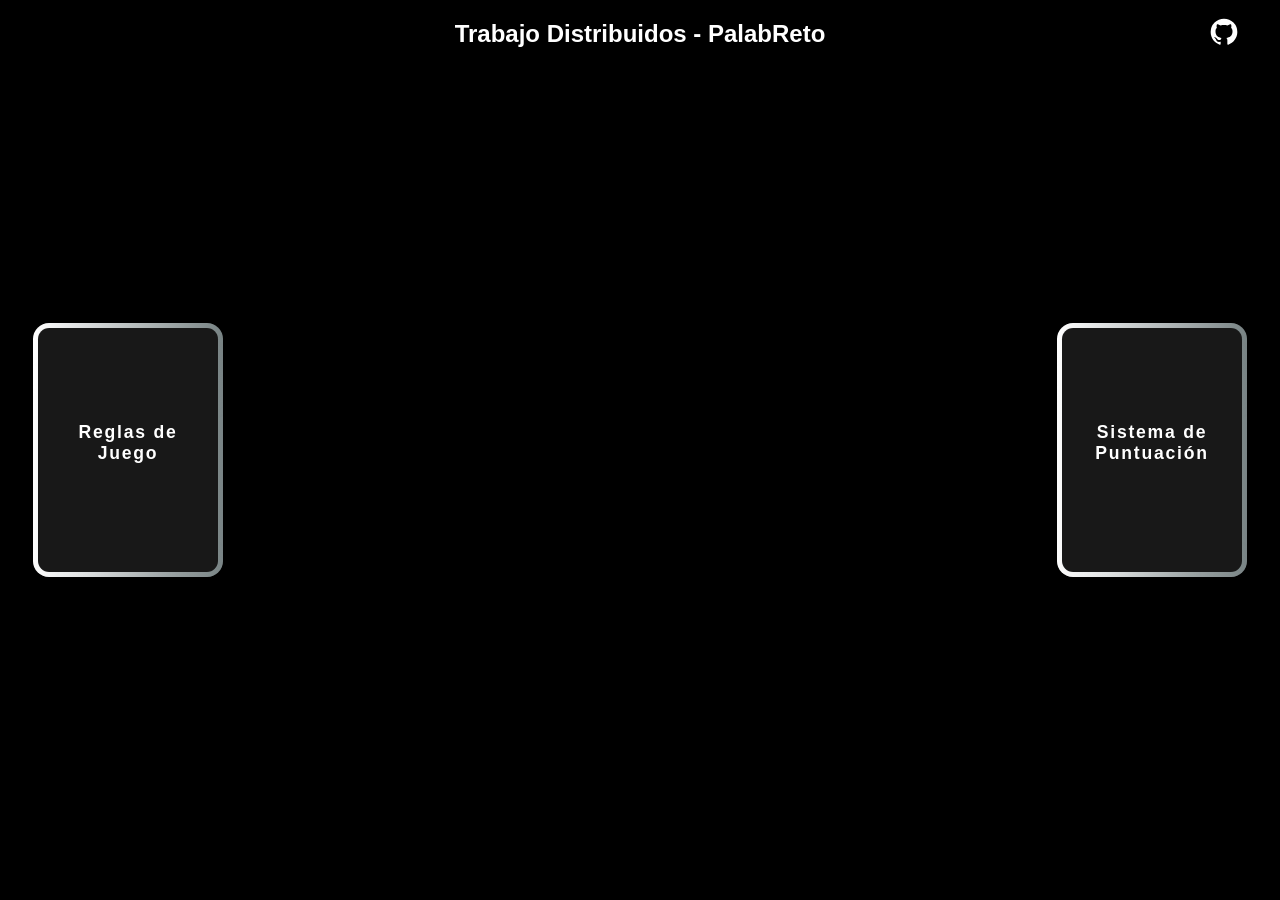
==== src/servidor/web/statics/Modalidad1vs1.html @ a11df106 "Cambios viernes 5 y sabado 6" ====
<!DOCTYPE html>
<html>
<head>
<meta charset="ISO-8859-1">
<title>PalabReto - 1v1</title>
<link rel="stylesheet" href="styles.css">
</head>
<body>
	<!-- Spline en el fondo -->
	<div class="spline-container">
		<iframe
			src='https://my.spline.design/nexbotrobotcharacterconcept-xn9XF0bH3f8xTolDXqh8ShK8/'
			frameborder='0' width='100%' height='100%'></iframe>
	</div>
	<!-- Contenido overlay con grid -->
	<div class="content-overlay">
		<div class="parent">
			<!-- div1 - Header -->
			<div class="div1">
				<header class="header">
					<h1>Trabajo Distribuidos - PalabReto</h1>
					<nav>
						<a href="https://github.com/sadie27/TrabajoDistribuidos2025"
							target="_blank"><svg xmlns="http://www.w3.org/2000/svg"
								width="1em" height="1em" viewBox="0 0 24 24">
								<title xmlns=""></title><path fill="currentColor"
									d="M12 2A10 10 0 0 0 2 12c0 4.42 2.87 8.17 6.84 9.5c.5.08.66-.23.66-.5v-1.69c-2.77.6-3.36-1.34-3.36-1.34c-.46-1.16-1.11-1.47-1.11-1.47c-.91-.62.07-.6.07-.6c1 .07 1.53 1.03 1.53 1.03c.87 1.52 2.34 1.07 2.91.83c.09-.65.35-1.09.63-1.34c-2.22-.25-4.55-1.11-4.55-4.92c0-1.11.38-2 1.03-2.71c-.1-.25-.45-1.29.1-2.64c0 0 .84-.27 2.75 1.02c.79-.22 1.65-.33 2.5-.33s1.71.11 2.5.33c1.91-1.29 2.75-1.02 2.75-1.02c.55 1.35.2 2.39.1 2.64c.65.71 1.03 1.6 1.03 2.71c0 3.82-2.34 4.66-4.57 4.91c.36.31.69.92.69 1.85V21c0 .27.16.59.67.5C19.14 20.16 22 16.42 22 12A10 10 0 0 0 12 2" /></svg></a>
					</nav>
				</header>
			</div>
			<!-- div2 - Texto izquierda -->
			<div class="div2">
				<div class="card">
					<div class="card-info">
						<div class="card-content">
							<p class="title">Reglas de Juego</p>
							<p class="description">Desaf�a a otro jugador en tiempo real.
								Descubre qui�n puede formar m�s palabras.</p>
						</div>
					</div>
				</div>
			</div>
			<!-- div3 - Texto derecha -->
			<div class="div3">
				<div class="card">
					<div class="card-info">
						<div class="card-content">
							<p class="title">Sistema de Puntuaci�n</p>
							<p class="description">Juega a tu propio ritmo. Un nuevo
								desaf�o cada d�a.</p>
						</div>
					</div>
				</div>
			</div>
		</div>
	</div>
	<script>
        setTimeout(() => {
            document.body.classList.add('show-content');
        }, 0);
 
    </script>
</body>
</html>
---- src/servidor/web/statics/styles.css ----
/* Reset */
* {
    margin: 0;
    padding: 0;
    box-sizing: border-box;
}

/* Body */
body {
    background-color: #000;
    overflow-x: hidden;
    font-family: Arial, sans-serif;
    color: #fff;
    min-height: 100vh;
}
.spline-container {
    position: fixed;
    top: 0;
    left: 0;
    width: 100vw;
    height: 100vh;
    z-index: 1;
    pointer-events: all; 
}

.spline-container iframe {
    border: none;
    display: block;
    pointer-events: all; 
}
.content-overlay {
    position: relative;
    z-index: 2;
    opacity: 0;
    transform: translateY(50px);
    transition: all 1s ease;
    pointer-events: none; 
    min-height: 100vh;
}

body.show-content .content-overlay {
    opacity: 1;
    transform: translateY(0);
}

/* Grid principal */
.parent {
    display: grid;
    grid-template-columns: repeat(5, 1fr);
    grid-template-rows: repeat(5, 1fr);
    grid-column-gap: 0px;
    grid-row-gap: 0px;
    min-height: 100vh;

}

.div1 { grid-area: 1 / 1 / 2 / 6; pointer-events: all; }
.div2 { grid-area: 2 / 1 / 5 / 2; pointer-events: all; }
.div3 { grid-area: 2 / 5 / 5 / 6; pointer-events: all; }


.header {
    background: rgba(0, 0, 0, 0.8);
    backdrop-filter: blur(10px);
    padding: 20px 40px;
    display: flex;
    justify-content: center;
    align-items: center;
    position: relative;
}

.header h1 {
    font-size: 1.5rem;
}

.header nav {
    display: flex;
    gap: 30px;
    position: absolute;
    right: 40px;
}

.header nav a {
    color: #fff;
    text-decoration: none;
    transition: color 0.3s;
}
.header nav a svg {
    width: 32px;
    height: 32px;}

.header nav a:hover {
    color:#000 ;

}
.header nav svg:hover {
	background:#FFFF;
	border-radius: 50%;
}

/* Contenedores laterales para cards y botones */
.div2, .div3 {
    background: rgba(0, 0, 0, 0.6);
    backdrop-filter: blur(10px);
    padding: 30px 20px;
    display: flex;
    flex-direction: column;
    justify-content: center;
    align-items: center;
    gap: 30px;
}

/* Texto lateral */
.side-text {
    background: rgba(0, 0, 0, 0.6);
    backdrop-filter: blur(10px);
    padding: 30px 20px;
    height: 100%;
    display: flex;
    flex-direction: column;
    justify-content: center;
    align-items: center;
    text-align: center;
}

.side-text h3 {
    font-size: 1.8rem;
    margin-bottom: 10px;
    color: #ff004d;
}

.side-text p {
    font-size: 1.2rem;
}

/* ==================== BOTONES PLAY ==================== */

.play-button-container {
    position: relative;
    display: inline-block;
}

.play-button {
    position: relative;
    padding: 1.2em 3em;
    border: none;
    outline: none;
    background-color: transparent;
    color: #FFFFFF;
    font-size: 20px;
    font-weight: bold;
    letter-spacing: 2px;
    text-transform: uppercase;
    cursor: pointer;
    transition: 0.3s ease;
    z-index: 2;
    overflow: hidden;
    display: flex;
    align-items: center;
    justify-content: center;
}

.play-button:hover {
    background-color:#000 ;
    transform: scale(1.05);
   
}

.play-button:active {
    transform: scale(0.95);
    background-color: #FFFFFF;
    box-shadow: 0 0 10px #FFFFFF, 0 0 20px #FFFFFF, 0 0 30px #FFFFFF;
    color:#000;
}

.button-text {
    position: relative;
    z-index: 3;
}

.clip {
    position: absolute;
    top: 0;
    left: 0;
    width: 100%;
    height: 100%;
    border: 5px solid #FFFFFF;
    clip-path: polygon(20% 0%, 80% 0%, 100% 30%, 100% 70%, 80% 100%, 20% 100%, 0% 70%, 0% 30%);
    box-shadow: inset 0 0 15px rgba(0, 0, 0, 0.6);
    transition: 0.3s ease;
    animation: shape-glitch 1.5s infinite ease-in-out;
}

.play-button:hover .clip {
    box-shadow: inset 0 0 25px #FFFFFF;
}

.corner {
    position: absolute;
    width: 30px;
    height: 30px;
    background-color: #FFFFFF;
    transform: rotate(45deg);
    box-shadow: inset 1px 1px 8px #FFFFFF;
    transition: 0.2s ease;
    animation: corner-glitch 2s infinite ease-in-out;
}

.top-left {
    top: -15px;
    left: -15px;
}

.top-right {
    top: -15px;
    right: -15px;
}

.bottom-left {
    bottom: -15px;
    left: -15px;
}

.bottom-right {
    bottom: -15px;
    right: -15px;
}

.play-button:hover .corner {
    transform: scale(1.25) rotate(45deg);
    background-color: #FFFFFF;
    animation: corner-light 0.4s ease-in-out infinite alternate;
}

/* ==================== ANIMACIONES ==================== */

@keyframes shape-glitch {
    0% {
        clip-path: polygon(20% 0%, 80% 0%, 100% 30%, 100% 70%, 80% 100%, 20% 100%, 0% 70%, 0% 30%);
        box-shadow: inset 0 0 15px rgba(0, 0, 0, 0.6);
    }
    25% {
        clip-path: polygon(15% 0%, 85% 0%, 100% 35%, 100% 65%, 85% 100%, 15% 100%, 0% 65%, 0% 35%);
        box-shadow: inset 0 0 25px #FFFFFF;
    }
    50% {
        clip-path: polygon(10% 0%, 90% 0%, 100% 40%, 100% 60%, 90% 100%, 10% 100%, 0% 60%, 0% 40%);
        box-shadow: inset 0 0 20px #FFFFFF;
    }
    75% {
        clip-path: polygon(20% 0%, 80% 0%, 100% 30%, 100% 70%, 80% 100%, 20% 100%, 0% 70%, 0% 30%);
        box-shadow: inset 0 0 15px rgba(0, 0, 0, 0.6);
    }
    100% {
        clip-path: polygon(20% 0%, 80% 0%, 100% 30%, 100% 70%, 80% 100%, 20% 100%, 0% 70%, 0% 30%);
        box-shadow: inset 0 0 15px rgba(0, 0, 0, 0.6);
    }
}

@keyframes corner-glitch {
    0% { transform: scale(1) rotate(45deg); opacity: 1; }
    25% { transform: scale(1.1) rotate(50deg); opacity: 0.9; }
    50% { transform: scale(0.9) rotate(40deg); opacity: 0.8; }
    75% { transform: scale(1.1) rotate(50deg); opacity: 0.9; }
    100% { transform: scale(1) rotate(45deg); opacity: 1; }
}

@keyframes corner-light {
    0% { box-shadow: inset 0 0 5px #788384; }
    100% { box-shadow: inset 0 0 15px #788384; }
}

/* ==================== RESPONSIVE ==================== */

@media (max-width: 768px) {
    .parent {
        grid-template-columns: 1fr;
        grid-template-rows: auto;
    }
    
    .div1 { grid-area: 1 / 1 / 2 / 2; }
    .div2 { grid-area: 2 / 1 / 3 / 2; }
    .div5 { grid-area: 3 / 1 / 4 / 2; }
    .div3 { grid-area: 4 / 1 / 5 / 2; }
    .div4 { grid-area: 5 / 1 / 6 / 2; }
    
    .buttons-wrapper {
        flex-direction: column;
        gap: 20px;
    }
    
    .header h1 {
        font-size: 1.2rem;
    }
    
    .main-content h2 {
        font-size: 2rem;
    }
}

.card {
 --background: linear-gradient(to left, #788384 0%, #FFFFFF 100%);
 width: 190px;
 height: 254px;
 padding: 5px;
 border-radius: 1rem;
 overflow: hidden;
 background: var(--background);
 position: relative;
 z-index: 1;
 transition: all 0.4s ease;
}

.card::after {
 position: absolute;
 content: "";
 top: 30px;
 left: 0;
 right: 0;
 z-index: -1;
 height: 100%;
 width: 100%;
 transform: scale(0.8);
 filter: blur(25px);
 background: var(--background);
 transition: opacity .5s;
}

.card-info {
 --color: #181818;
 background: var(--color);
 color: #FFFF;
 display: flex;
 justify-content: center;
 align-items: center;
 width: 100%;
 height: 100%;
 overflow: hidden;
 border-radius: .7rem;
 padding: 20px;
}

.card-content {
    display: flex;
    flex-direction: column;
    justify-content: center;
    align-items: center;
    text-align: center;
    transition: transform 0.4s ease;
    gap: 15px;
}

.card .title {
 font-weight: bold;
 letter-spacing: .1em;
 font-size: 1.1rem;
 transition: all 0.4s ease;
}

.card .description {
    font-size: 0.85rem;
    line-height: 1.4;
    opacity: 0;
    max-height: 0;
    transition: all 0.4s ease;
    overflow: hidden;
}

/*Hover*/

.card:hover::after {
 opacity: 0;
}

.card:hover .card-info {
 color: #FFFFFF;
 transition: color 1s;
}

.card:hover .card-content {
    transform: translateY(-10px);
}

.card:hover .description {
    opacity: 1;
    max-height: 200px;
}
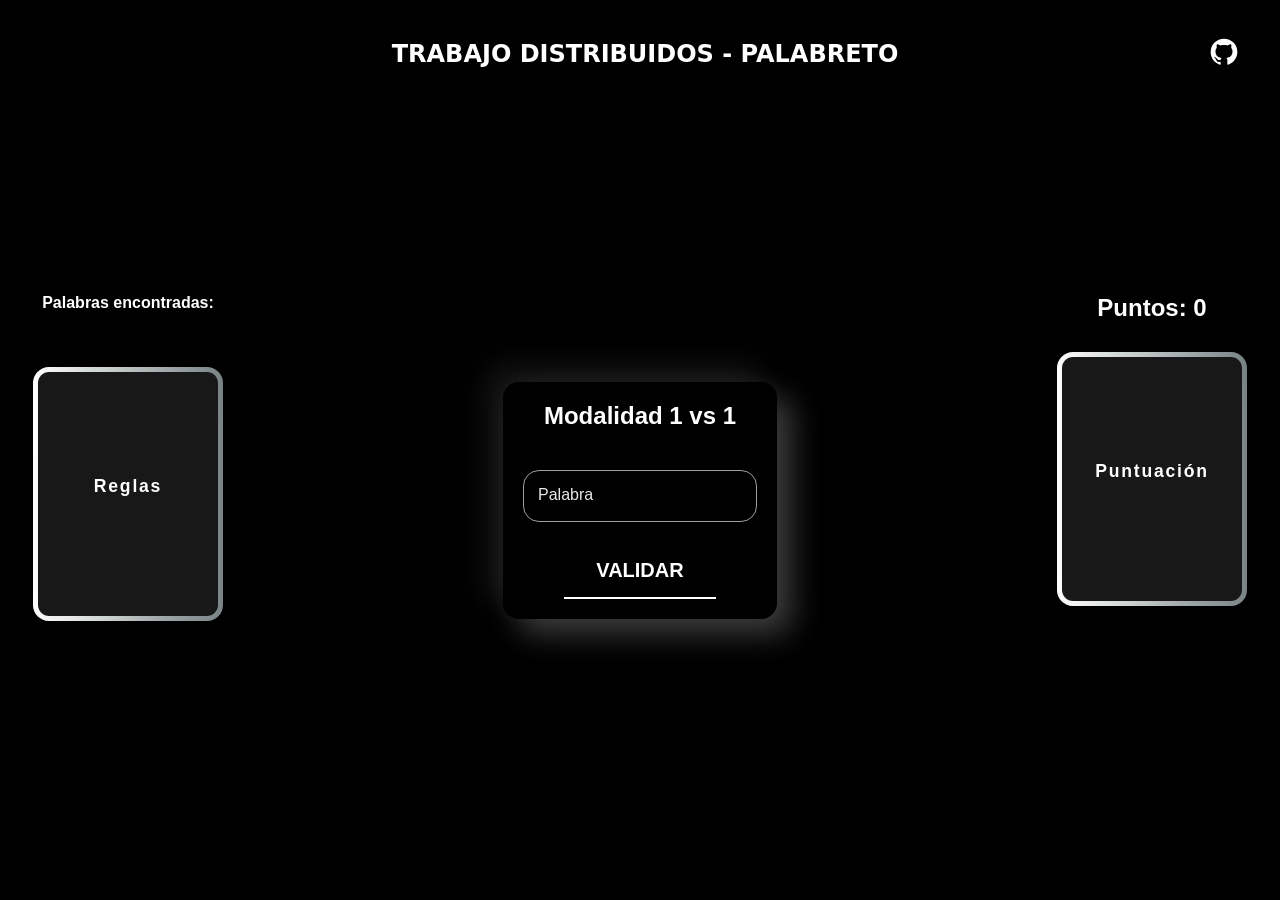
==== commit 8a7a9f12: "Domingo 7" ====
--- a/src/servidor/web/statics/Modalidad1vs1.html
+++ b/src/servidor/web/statics/Modalidad1vs1.html
@@ -1,8 +1,9 @@
+<!-- @author Santiago Die -->
 <!DOCTYPE html>
 <html>
 <head>
 <meta charset="ISO-8859-1">
-<title>PalabReto - 1v1</title>
+<title>PalabReto - Normal</title>
 <link rel="stylesheet" href="styles.css">
 </head>
 <body>
@@ -12,13 +13,13 @@
 			src='https://my.spline.design/nexbotrobotcharacterconcept-xn9XF0bH3f8xTolDXqh8ShK8/'
 			frameborder='0' width='100%' height='100%'></iframe>
 	</div>
-	<!-- Contenido overlay con grid -->
 	<div class="content-overlay">
 		<div class="parent">
 			<!-- div1 - Header -->
 			<div class="div1">
 				<header class="header">
-					<h1>Trabajo Distribuidos - PalabReto</h1>
+					<button class="button-Header" onclick="window.location.href='/'">Trabajo
+						Distribuidos - PalabReto</button>
 					<nav>
 						<a href="https://github.com/sadie27/TrabajoDistribuidos2025"
 							target="_blank"><svg xmlns="http://www.w3.org/2000/svg"
@@ -30,35 +31,66 @@
 			</div>
 			<!-- div2 - Texto izquierda -->
 			<div class="div2">
+				<div id="palabrasEncontradas" class="palabras-list">
+					<h3>Palabras encontradas:</h3>
+					<ul id="listaPalabras"></ul>
+				</div>
 				<div class="card">
 					<div class="card-info">
 						<div class="card-content">
-							<p class="title">Reglas de Juego</p>
-							<p class="description">Desaf�a a otro jugador en tiempo real.
-								Descubre qui�n puede formar m�s palabras.</p>
+							<p class="title">Reglas</p>
+							<ol class="description">
+								<li>-Palabras de al menos 3 letras</li>
+								<li>-Letra central obligatoria</li>
+								<li>-Solo se pueden usar las 7 letras del d�a</li>
+								<li>-Cada palabra solo se puede usar una vez</li>
+							</ol>
 						</div>
 					</div>
 				</div>
 			</div>
 			<!-- div3 - Texto derecha -->
 			<div class="div3">
+				<div class="score-section">
+					<h2>
+						Puntos: <span id="puntos">0</span>
+					</h2>
+				</div>
 				<div class="card">
 					<div class="card-info">
 						<div class="card-content">
-							<p class="title">Sistema de Puntuaci�n</p>
-							<p class="description">Juega a tu propio ritmo. Un nuevo
-								desaf�o cada d�a.</p>
+							<p class="title">Puntuaci�n</p>
+							<ol class="description">
+								<li>-Palabras de 3 letras: 1 punto</li>
+								<li>-Palabras de 4 letras: 2 puntos</li>
+								<li>-Palabras de 5+ letras: N puntos (N es la longitud)</li>
+								<li>-Palabreto (usa todas las letras): 10 + N puntos</li>
+							</ol>
 						</div>
 					</div>
 				</div>
 			</div>
+			<div class="div4">
+				<div class="game-container">
+					<div class="score-section">
+						<h2>Modalidad 1 vs 1</h2>
+					</div>
+					<div id="letrasDelDia" class="letras-dia"></div>
+					<div id="inputPalabra" class="input-group">
+						<input id="palabraInput" required="" type="text" name="text"
+							autocomplete="off" class="input"> <label
+							class="user-label">Palabra</label>
+					</div>
+					<button id="validarBtn" class="btn2">
+						<span class="spn2">VALIDAR</span>
+					</button>
+
+					<div id="resultado" class="resultado-mensaje"></div>
+
+				</div>
+			</div>
 		</div>
 	</div>
-	<script>
-        setTimeout(() => {
-            document.body.classList.add('show-content');
-        }, 0);
- 
-    </script>
+	<script src="modalidadNormal.js"></script>
 </body>
 </html>
--- a/src/servidor/web/statics/styles.css
+++ b/src/servidor/web/statics/styles.css
@@ -20,7 +20,7 @@
     width: 100vw;
     height: 100vh;
     z-index: 1;
-    pointer-events: all; 
+    pointer-events: auto; 
 }
 
 .spline-container iframe {
@@ -54,9 +54,10 @@
 
 }
 
-.div1 { grid-area: 1 / 1 / 2 / 6; pointer-events: all; }
-.div2 { grid-area: 2 / 1 / 5 / 2; pointer-events: all; }
-.div3 { grid-area: 2 / 5 / 5 / 6; pointer-events: all; }
+.div1 { grid-area: 1 / 1 / 2 / 6; pointer-events: none; }
+.div2 { grid-area: 2 / 1 / 5 / 2; pointer-events: none; }
+.div3 { grid-area: 2 / 5 / 5 / 6; pointer-events: none; }
+.div4 { grid-area: 2 / 2 / 5 / 5;pointer-events: none; display: flex; align-items: center; justify-content: center;padding-top: 100px; }
 
 
 .header {
@@ -69,8 +70,38 @@
     position: relative;
 }
 
-.header h1 {
-    font-size: 1.5rem;
+/* From Uiverse.io by portseif */ 
+.button-Header {
+  align-items: center;
+  background-color: transparent;
+  color: #fff;
+  cursor: pointer;
+  display: flex;
+  font-family: ui-sans-serif,system-ui,-apple-system,system-ui,"Segoe UI",Roboto,"Helvetica Neue",Arial,"Noto Sans",sans-serif,"Apple Color Emoji","Segoe UI Emoji","Segoe UI Symbol","Noto Color Emoji";
+  font-size: 1.5rem;
+  font-weight: 700;
+  line-height: 1.5;
+  text-decoration: none;
+  text-transform: uppercase;
+  outline: 0;
+  border: 0;
+  padding: 1rem;
+  pointer-events: auto;
+}
+
+.button-Header:before {
+  background-color: #fff;
+  content: "";
+  display: inline-block;
+  height: 1px;
+  margin-right: 10px;
+  transition: all .42s cubic-bezier(.25,.8,.25,1);
+  width: 0;
+}
+
+.button-Header:hover:before {
+  background-color: #fff;
+  width: 3rem;
 }
 
 .header nav {
@@ -84,6 +115,7 @@
     color: #fff;
     text-decoration: none;
     transition: color 0.3s;
+    pointer-events: auto;
 }
 .header nav a svg {
     width: 32px;
@@ -158,6 +190,7 @@
     display: flex;
     align-items: center;
     justify-content: center;
+    pointer-events: auto;
 }
 
 .play-button:hover {
@@ -270,8 +303,6 @@
     100% { box-shadow: inset 0 0 15px #788384; }
 }
 
-/* ==================== RESPONSIVE ==================== */
-
 @media (max-width: 768px) {
     .parent {
         grid-template-columns: 1fr;
@@ -282,7 +313,7 @@
     .div2 { grid-area: 2 / 1 / 3 / 2; }
     .div5 { grid-area: 3 / 1 / 4 / 2; }
     .div3 { grid-area: 4 / 1 / 5 / 2; }
-    .div4 { grid-area: 5 / 1 / 6 / 2; }
+    .div4 { grid-area: 4 / 2 / 6 / 5; }
     
     .buttons-wrapper {
         flex-direction: column;
@@ -309,6 +340,7 @@
  position: relative;
  z-index: 1;
  transition: all 0.4s ease;
+ pointer-events: auto;
 }
 
 .card::after {
@@ -384,4 +416,229 @@
 .card:hover .description {
     opacity: 1;
     max-height: 200px;
-}+}
+
+.input-group {
+ position: relative;
+}
+
+.input {
+ border: solid 1.5px #9e9e9e;
+ border-radius: 1rem;
+ background: none;
+ padding: 1rem;
+ font-size: 1rem;
+ color: #f5f5f5;
+ transition: border 150ms cubic-bezier(0.4,0,0.2,1);
+ pointer-events: auto;
+}
+
+.user-label {
+ position: absolute;
+ left: 15px;
+ color: #e8e8e8;
+ pointer-events: none;
+ transform: translateY(1rem);
+ transition: 150ms cubic-bezier(0.4,0,0.2,1);
+}
+
+.input:focus, input:valid {
+ outline: none;
+ border: 1.5px solid #FFFF;
+}
+
+.input:focus ~ label, input:valid ~ label {
+ transform: translateY(-50%) scale(0.8);
+ background-color: #212121;
+ padding: 0 .2em;
+ color: #FFFF;
+}
+.game-container {
+    display: flex;
+    flex-direction: column;
+    align-items: center;
+    gap: 20px;
+    padding: 20px;
+    background: rgba(0, 0, 0, 0.3);
+    backdrop-filter: blur(10px);
+    border-radius: 1rem;
+    max-width: 500px;
+    margin: 0 auto;
+    box-shadow: 15px 15px 30px rgb(60,60,60),
+             -15px -15px 30px rgb(25, 25, 25);
+}
+
+.resultado-mensaje {
+    padding: 15px 20px;
+    border-radius: 0.8rem;
+    font-weight: bold;
+    font-size: 1rem;
+    text-align: center;
+    display: none;
+    animation: slideIn 0.3s ease;
+}
+
+.resultado-mensaje.success {
+    background: rgba(0, 255, 0, 0.2);
+    border: 2px solid #00ff00;
+    color: #00ff00;
+}
+
+.resultado-mensaje.error {
+    background: rgba(255, 0, 77, 0.2);
+    border: 2px solid #ff004d;
+    color: #ff004d;
+}
+
+@keyframes slideIn {
+    from {
+        opacity: 0;
+        transform: translateY(-10px);
+    }
+    to {
+        opacity: 1;
+        transform: translateY(0);
+    }
+}
+
+.palabras-list {
+    width: 100%;
+    background: rgba(0, 0, 0, 0.4);
+    padding: 15px;
+    border-radius: 0.8rem;
+    max-height: 200px;
+    overflow-y: auto;
+}
+
+.palabras-list h3 {
+    color: #FFFFFF;
+    font-size: 1rem;
+    margin-bottom: 10px;
+    text-align: center;
+}
+
+.palabras-list ul {
+    list-style: none;
+    display: flex;
+    flex-wrap: wrap;
+    gap: 8px;
+    justify-content: center;
+}
+
+.palabras-list li {
+    background: linear-gradient(135deg, #788384 0%, #FFFFFF 100%);
+    color: #000;
+    padding: 5px 12px;
+    border-radius: 0.5rem;
+    font-size: 0.9rem;
+    font-weight: bold;
+}
+
+.palabras-list::-webkit-scrollbar {
+    width: 8px;
+}
+
+.palabras-list::-webkit-scrollbar-track {
+    background: rgba(0, 0, 0, 0.3);
+    border-radius: 10px;
+}
+
+.palabras-list::-webkit-scrollbar-thumb {
+    background: linear-gradient(135deg, #788384 0%, #FFFFFF 100%);
+    border-radius: 10px;
+}
+
+.palabras-list::-webkit-scrollbar-thumb:hover {
+    background: #FFFFFF;
+}
+
+.letras-info button {
+  font-size: 1.5rem;
+  pointer-events: auto;
+  text-transform: uppercase;
+  padding: 10px 20px;
+  border-radius: 10px;
+  cursor: pointer;
+  margin: 35px 0;
+}
+.L1, .L2, .L3, .L4, .L5, .L6 {
+ color: #FFFF;
+   border: 2px solid #FFFF;
+  background: #252525;
+  box-shadow: 3px 3px #fafafa;
+}
+.C1 {
+  color: #252525;
+  border: 2px solid #252525;
+  background: #FFFF;
+  box-shadow: 3px 3px #252525;
+}
+
+.letras-info button:active {
+  box-shadow: none;
+  transform: translate(3px, 3px);
+}
+
+.btn2 {
+  position: relative;
+  display: inline-block;
+  padding: 15px 30px;
+  border: 2px solid #FFFF;
+  text-transform: uppercase;
+  color: #FFFF;
+  text-decoration: none;
+  font-weight: 600;
+  font-size: 20px;
+  transition: 0.3s;
+  background-color: transparent;
+  cursor: pointer;
+  pointer-events: auto;
+}
+
+.btn2::before {
+  content: "";
+  position: absolute;
+  top: -2px;
+  left: -2px;
+  width: calc(100% + 6px);
+  height: calc(100% + 2px);
+  background-color: #000;
+  transition: 0.3s ease-out;
+  transform: scaleY(1);
+}
+
+.btn2::after {
+  content: "";
+  position: absolute;
+  top: -2px;
+  left: -2px;
+  width: calc(100% + 4px);
+  height: calc(100% - 50px);
+  background-color: #000;
+  transition: 0.3s ease-out;
+  transform: scaleY(1);
+}
+
+.btn2:hover::before {
+  transform: translateY(-25px);
+  height: 0;
+}
+
+.btn2:hover::after {
+  transform: scaleX(0);
+  transition-delay: 0.15s;
+}
+
+.btn2:hover {
+  border: 2px solid #fefefe;
+}
+
+.btn2 .spn2 {
+  position: relative;
+  z-index: 3;
+  text-decoration: none;
+  border: none;
+  background-color: transparent;
+}
+
+
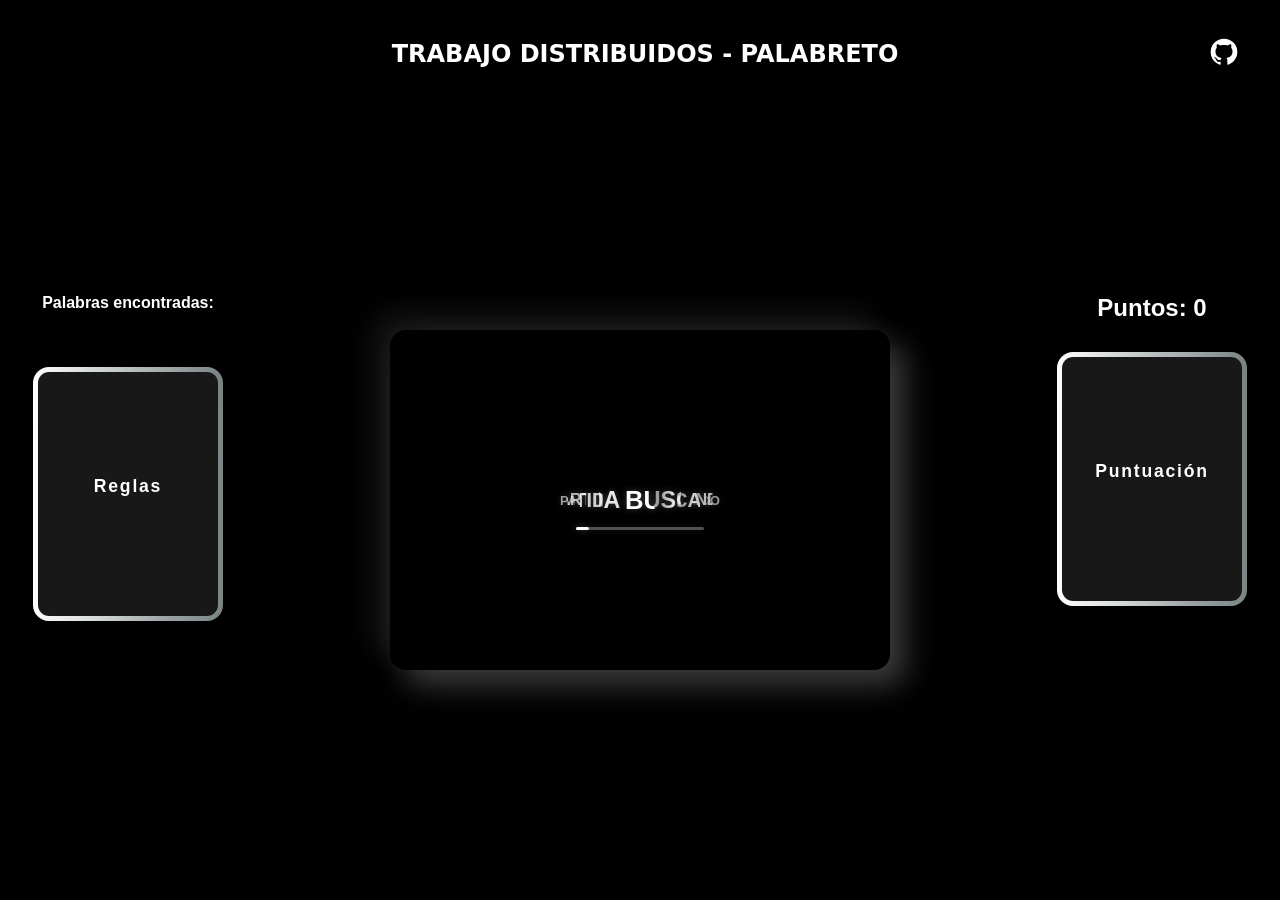
==== commit 0efc8f1a: "Version Final" ====
--- a/src/servidor/web/statics/Modalidad1vs1.html
+++ b/src/servidor/web/statics/Modalidad1vs1.html
@@ -3,7 +3,7 @@
 <html>
 <head>
 <meta charset="ISO-8859-1">
-<title>PalabReto - Normal</title>
+<title>PalabReto - 1 vs 1</title>
 <link rel="stylesheet" href="styles.css">
 </head>
 <body>
@@ -75,6 +75,7 @@
 					<div class="score-section">
 						<h2>Modalidad 1 vs 1</h2>
 					</div>
+					<div id= "temporizador" class="temporizador"></div>
 					<div id="letrasDelDia" class="letras-dia"></div>
 					<div id="inputPalabra" class="input-group">
 						<input id="palabraInput" required="" type="text" name="text"
@@ -91,6 +92,6 @@
 			</div>
 		</div>
 	</div>
-	<script src="modalidadNormal.js"></script>
+	<script src="modalidad1vs1.js"></script>
 </body>
 </html>
--- a/src/servidor/web/statics/styles.css
+++ b/src/servidor/web/statics/styles.css
@@ -640,5 +640,388 @@
   border: none;
   background-color: transparent;
 }
-
-
+/* From Uiverse.io by andrew-manzyk */ 
+.loader {
+  --main-size: 4em;
+  --text-color: #ffffff;
+  --shine-color: #ffffff40;
+  --shadow-color: #aaaaaa;
+  display: flex;
+  justify-content: center;
+  align-items: center;
+  overflow: hidden;
+  user-select: none;
+  position: relative;
+  font-size: var(--main-size);
+  font-weight: 900;
+  text-transform: uppercase;
+  color: var(--text-color);
+  width: 7.3em;
+  height: 1em;
+  filter: drop-shadow(0 0 0.05em var(--shine-color));
+}
+
+.loader .text {
+  display: flex;
+  align-items: center;
+  justify-content: center;
+  text-align: center;
+  white-space: nowrap;
+  overflow: hidden;
+  position: absolute;
+}
+
+.loader .text:nth-child(1) {
+  clip-path: polygon(0% 0%, 11.11% 0%, 11.11% 100%, 0% 100%);
+  font-size: calc(var(--main-size) / 20);
+  margin-left: -2.1em;
+  opacity: 0.6;
+}
+
+.loader .text:nth-child(2) {
+  clip-path: polygon(11.11% 0%, 22.22% 0%, 22.22% 100%, 11.11% 100%);
+  font-size: calc(var(--main-size) / 16);
+  margin-left: -0.98em;
+  opacity: 0.7;
+}
+
+.loader .text:nth-child(3) {
+  clip-path: polygon(22.22% 0%, 33.33% 0%, 33.33% 100%, 22.22% 100%);
+  font-size: calc(var(--main-size) / 13);
+  margin-left: -0.33em;
+  opacity: 0.8;
+}
+
+.loader .text:nth-child(4) {
+  clip-path: polygon(33.33% 0%, 44.44% 0%, 44.44% 100%, 33.33% 100%);
+  font-size: calc(var(--main-size) / 11);
+  margin-left: -0.05em;
+  opacity: 0.9;
+}
+
+.loader .text:nth-child(5) {
+  clip-path: polygon(44.44% 0%, 55.55% 0%, 55.55% 100%, 44.44% 100%);
+  font-size: calc(var(--main-size) / 10);
+  margin-left: 0em;
+  opacity: 1;
+}
+
+.loader .text:nth-child(6) {
+  clip-path: polygon(55.55% 0%, 66.66% 0%, 66.66% 100%, 55.55% 100%);
+  font-size: calc(var(--main-size) / 11);
+  margin-left: 0.05em;
+  opacity: 0.9;
+}
+
+.loader .text:nth-child(7) {
+  clip-path: polygon(66.66% 0%, 77.77% 0%, 77.77% 100%, 66.66% 100%);
+  font-size: calc(var(--main-size) / 13);
+  margin-left: 0.33em;
+  opacity: 0.8;
+}
+
+.loader .text:nth-child(8) {
+  clip-path: polygon(77.77% 0%, 88.88% 0%, 88.88% 100%, 77.77% 100%);
+  font-size: calc(var(--main-size) / 16);
+  margin-left: 0.98em;
+  opacity: 0.7;
+}
+
+.loader .text:nth-child(9) {
+  clip-path: polygon(88.88% 0%, 100% 0%, 100% 100%, 88.88% 100%);
+  font-size: calc(var(--main-size) / 20);
+  margin-left: 2.1em;
+  opacity: 0.6;
+}
+
+.loader .text span {
+  animation:
+    scrolling 2.2s cubic-bezier(0.1, 0.6, 0.9, 0.4) infinite,
+    shadow 2.2s cubic-bezier(0.1, 0.6, 0.9, 0.4) infinite;
+}
+
+.loader .text:nth-child(1) span {
+  background: linear-gradient(
+    to right,
+    var(--text-color) 4%,
+    var(--shadow-color) 7%
+  );
+  background-size: 200% auto;
+  background-clip: text;
+  color: transparent;
+}
+
+.loader .text:nth-child(2) span {
+  background: linear-gradient(
+    to right,
+    var(--text-color) 9%,
+    var(--shadow-color) 13%
+  );
+  background-size: 200% auto;
+  background-clip: text;
+  color: transparent;
+}
+
+.loader .text:nth-child(3) span {
+  background: linear-gradient(
+    to right,
+    var(--text-color) 15%,
+    var(--shadow-color) 18%
+  );
+  background-size: 200% auto;
+  background-clip: text;
+  color: transparent;
+}
+
+.loader .text:nth-child(4) span {
+  background: linear-gradient(
+    to right,
+    var(--text-color) 20%,
+    var(--shadow-color) 23%
+  );
+  background-size: 200% auto;
+  background-clip: text;
+  color: transparent;
+}
+
+.loader .text:nth-child(6) span {
+  background: linear-gradient(
+    to right,
+    var(--shadow-color) 29%,
+    var(--text-color) 32%
+  );
+  background-size: 200% auto;
+  background-clip: text;
+  color: transparent;
+}
+
+.loader .text:nth-child(7) span {
+  background: linear-gradient(
+    to right,
+    var(--shadow-color) 34%,
+    var(--text-color) 37%
+  );
+  background-size: 200% auto;
+  background-clip: text;
+  color: transparent;
+}
+
+.loader .text:nth-child(8) span {
+  background: linear-gradient(
+    to right,
+    var(--shadow-color) 39%,
+    var(--text-color) 42%
+  );
+  background-size: 200% auto;
+  background-clip: text;
+  color: transparent;
+}
+
+.loader .text:nth-child(9) span {
+  background: linear-gradient(
+    to right,
+    var(--shadow-color) 45%,
+    var(--text-color) 48%
+  );
+  background-size: 200% auto;
+  background-clip: text;
+  color: transparent;
+}
+
+.loader .line {
+  position: relative;
+  display: flex;
+  align-items: center;
+  justify-content: center;
+  overflow: hidden;
+  height: 0.05em;
+  width: calc(var(--main-size) / 2);
+  margin-top: 0.9em;
+  border-radius: 0.05em;
+}
+
+.loader .line::before {
+  content: "";
+  position: absolute;
+  height: 100%;
+  width: 100%;
+  background-color: var(--text-color);
+  opacity: 0.3;
+}
+
+.loader .line::after {
+  content: "";
+  position: absolute;
+  height: 100%;
+  width: 100%;
+  background-color: var(--text-color);
+  border-radius: 0.05em;
+  transform: translateX(-90%);
+  animation: wobble 2s cubic-bezier(0.5, 0.8, 0.5, 0.2) infinite;
+}
+
+@keyframes wobble {
+  0% {
+    transform: translateX(-90%);
+  }
+  50% {
+    transform: translateX(90%);
+  }
+  100% {
+    transform: translateX(-90%);
+  }
+}
+
+@keyframes scrolling {
+  0% {
+    transform: translateX(-100%);
+  }
+  100% {
+    transform: translateX(100%);
+  }
+}
+
+@keyframes shadow {
+  0% {
+    background-position: -98% 0;
+  }
+  100% {
+    background-position: 102% 0;
+  }
+}
+.loader-searching-container {
+  	display: flex;
+  	flex-direction: column;
+  	align-items: center;
+  	justify-content: center;
+  	min-height: 300px;
+ 	color: white;
+}
+.loader-searching-text {
+	margin-top: 30px;
+    font-size: 1.5em;
+    color: white;
+}
+.rival-encontrado {
+    display: flex;
+    flex-direction: column;
+    align-items: center;
+    justify-content: center;
+    min-height: 300px;
+    color: white;
+}
+.rival-encontrado h2 {
+    font-size: 2em;
+    margin: 20px 0 10px 0;
+}
+.rival-encontrado p {
+    font-size: 1.2em;
+    opacity: 0.8;
+}
+.temporizador {
+	color: white;
+	padding: 15px 25px;
+	border-radius: 10px;
+	font-size: 1.5em;
+	font-weight: bold;
+	z-index: 1000;
+}
+.temporizador.warning {
+	background: rgba(255, 152, 0, 0.9);
+	animation: pulse 1s infinite;
+}
+.temporizador.danger {
+	background: rgba(244, 67, 54, 0.9);
+	animation: pulse 0.5s infinite;
+}
+@keyframes pulse {
+	0%, 100% { transform: scale(1); }
+	50% { transform: scale(1.05); }
+}
+.modal-resultados-content {
+            padding: 40px 20px;
+            text-align: center;
+            color: white;
+            animation: slideUp 0.4s ease;
+            min-height: 300px;
+        }
+        .modal-resultados-content.victoria {
+            border: 3px solid #4CAF50;
+            border-radius: 15px;
+            background: rgba(76, 175, 80, 0.1);
+        }
+        .modal-resultados-content.derrota {
+            border: 3px solid #f44336;
+            border-radius: 15px;
+            background: rgba(244, 67, 54, 0.1);
+        }
+        .modal-resultados-content.empate {
+            border: 3px solid #FF9800;
+            border-radius: 15px;
+            background: rgba(255, 152, 0, 0.1);
+        }
+        .modal-resultados-content h2 {
+            font-size: 2.5em;
+            margin: 0 0 30px 0;
+        }
+        .puntuacion-final {
+            display: flex;
+            align-items: center;
+            justify-content: center;
+            gap: 30px;
+            margin: 30px 0;
+            padding: 20px;
+            background: rgba(255, 255, 255, 0.1);
+            border-radius: 15px;
+        }
+        .puntos-item {
+            display: flex;
+            flex-direction: column;
+            gap: 10px;
+            flex: 1;
+            max-width: 150px;
+        }
+        .puntos-item.tuyo {
+            text-align: right;
+        }
+        .puntos-item.rival {
+            text-align: left;
+        }
+        .puntos-item .label {
+            font-size: 1em;
+            color: rgba(255, 255, 255, 0.8);
+            text-transform: uppercase;
+            font-weight: bold;
+        }
+        .puntos-item .valor {
+            font-size: 2.5em;
+            font-weight: bold;
+        }
+        .separador {
+            font-size: 1.5em;
+            font-weight: bold;
+            padding: 0 15px;
+        }
+        .mensaje-resultado {
+            font-size: 1.2em;
+            margin: 20px 0;
+        }
+        .palabras-encontradas {
+            margin: 30px 0;
+            padding: 20px;
+            background: rgba(255, 255, 255, 0.1);
+            border-radius: 10px;
+        }
+        .palabras-encontradas h3 {
+            margin-bottom: 15px;
+        }
+        @keyframes slideUp {
+            from { 
+                transform: translateY(50px);
+                opacity: 0;
+            }
+            to { 
+                transform: translateY(0);
+                opacity: 1;
+            }
+        }
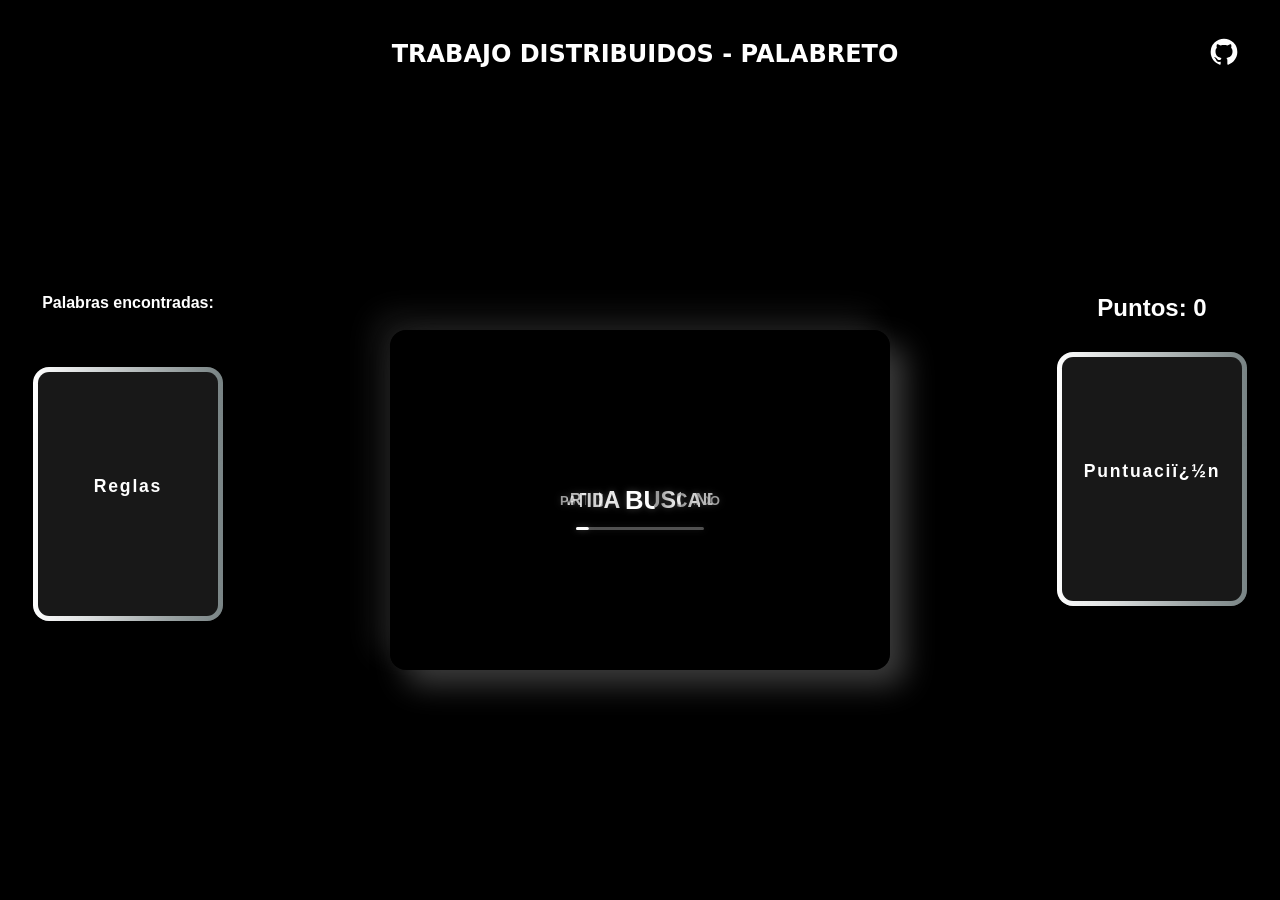
==== commit 4f33305d: "Fix SonarQube issues in the TrabajoDistribuidos2025 project" ====
--- a/src/servidor/web/statics/Modalidad1vs1.html
+++ b/src/servidor/web/statics/Modalidad1vs1.html
@@ -1,6 +1,6 @@
 <!-- @author Santiago Die -->
 <!DOCTYPE html>
-<html>
+<html lang="es">
 <head>
 <meta charset="ISO-8859-1">
 <title>PalabReto - 1 vs 1</title>
@@ -9,9 +9,9 @@
 <body>
 	<!-- Spline en el fondo -->
 	<div class="spline-container">
-		<iframe
+		<iframe title="Game frame"
 			src='https://my.spline.design/nexbotrobotcharacterconcept-xn9XF0bH3f8xTolDXqh8ShK8/'
-			frameborder='0' width='100%' height='100%'></iframe>
+			width='100%' height='100%'></iframe>
 	</div>
 	<div class="content-overlay">
 		<div class="parent">
@@ -79,7 +79,7 @@
 					<div id="letrasDelDia" class="letras-dia"></div>
 					<div id="inputPalabra" class="input-group">
 						<input id="palabraInput" required="" type="text" name="text"
-							autocomplete="off" class="input"> <label
+							autocomplete="off" class="input"> <label for="palabraInput"
 							class="user-label">Palabra</label>
 					</div>
 					<button id="validarBtn" class="btn2">
--- a/src/servidor/web/statics/styles.css
+++ b/src/servidor/web/statics/styles.css
@@ -77,7 +77,7 @@
   color: #fff;
   cursor: pointer;
   display: flex;
-  font-family: ui-sans-serif,system-ui,-apple-system,system-ui,"Segoe UI",Roboto,"Helvetica Neue",Arial,"Noto Sans",sans-serif,"Apple Color Emoji","Segoe UI Emoji","Segoe UI Symbol","Noto Color Emoji";
+  font-family: ui-sans-serif,system-ui,-apple-system,"Segoe UI",Roboto,"Helvetica Neue",Arial,"Noto Sans",sans-serif,"Apple Color Emoji","Segoe UI Emoji","Segoe UI Symbol","Noto Color Emoji";
   font-size: 1.5rem;
   font-weight: 700;
   line-height: 1.5;
@@ -481,13 +481,13 @@
 .resultado-mensaje.success {
     background: rgba(0, 255, 0, 0.2);
     border: 2px solid #00ff00;
-    color: #00ff00;
+    color: #00cc00;
 }
 
 .resultado-mensaje.error {
     background: rgba(255, 0, 77, 0.2);
     border: 2px solid #ff004d;
-    color: #ff004d;
+    color: #cc0040;
 }
 
 @keyframes slideIn {
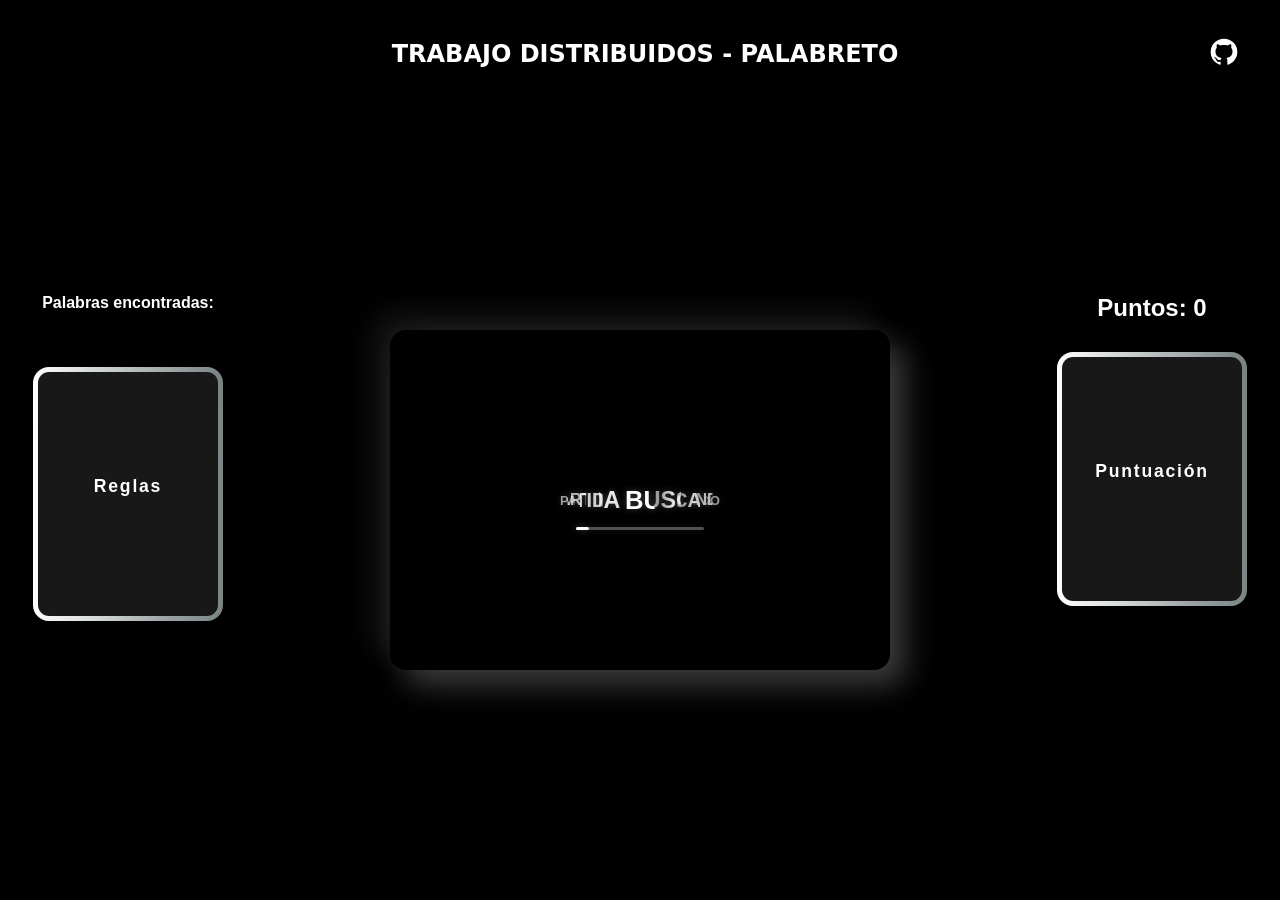
==== commit e5762e77: "Fix text encoding in the game mode pages ModalidadNormal.html and Modalidad1vs1.html contained U+FFF" ====
--- a/src/servidor/web/statics/Modalidad1vs1.html
+++ b/src/servidor/web/statics/Modalidad1vs1.html
@@ -2,7 +2,7 @@
 <!DOCTYPE html>
 <html lang="es">
 <head>
-<meta charset="ISO-8859-1">
+<meta charset="UTF-8">
 <title>PalabReto - 1 vs 1</title>
 <link rel="stylesheet" href="styles.css">
 </head>
@@ -21,7 +21,7 @@
 					<button class="button-Header" onclick="window.location.href='/'">Trabajo
 						Distribuidos - PalabReto</button>
 					<nav>
-						<a href="https://github.com/sadie27/TrabajoDistribuidos2025"
+						<a href="https://github.com/santiagodie/wordhive-socket-server"
 							target="_blank"><svg xmlns="http://www.w3.org/2000/svg"
 								width="1em" height="1em" viewBox="0 0 24 24">
 								<title xmlns=""></title><path fill="currentColor"
@@ -42,7 +42,7 @@
 							<ol class="description">
 								<li>-Palabras de al menos 3 letras</li>
 								<li>-Letra central obligatoria</li>
-								<li>-Solo se pueden usar las 7 letras del d�a</li>
+								<li>-Solo se pueden usar las 7 letras del día</li>
 								<li>-Cada palabra solo se puede usar una vez</li>
 							</ol>
 						</div>
@@ -59,7 +59,7 @@
 				<div class="card">
 					<div class="card-info">
 						<div class="card-content">
-							<p class="title">Puntuaci�n</p>
+							<p class="title">Puntuación</p>
 							<ol class="description">
 								<li>-Palabras de 3 letras: 1 punto</li>
 								<li>-Palabras de 4 letras: 2 puntos</li>
